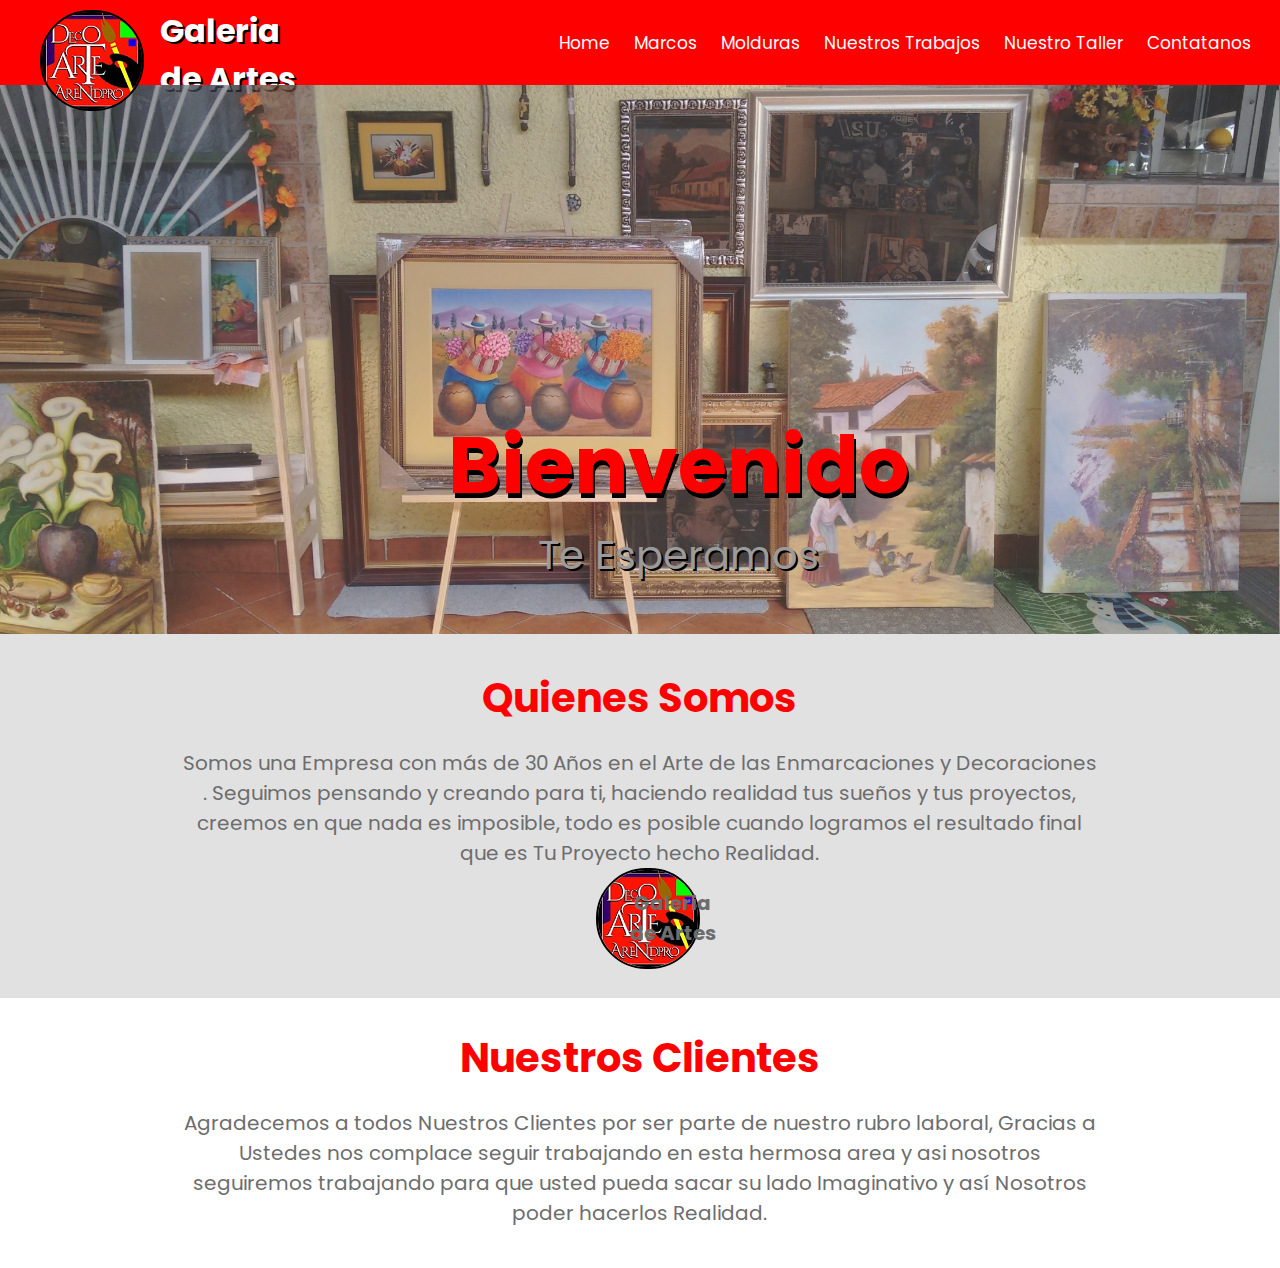
==== index.htm @ d9feb059 "Diseño Principal" ====
<!DOCTYPE html>
<html lang="en">

<head>
    <meta charset="UTF-8">
    <meta name="viewport" content="width=device-width, initial-scale=1.0">
    <meta http-equiv="X-UA-Compatible" content="ie=edge">
    <link rel="stylesheet" href="static/css/style.css">
    <link rel="stylesheet" href="static/css/efectos.css">
    <title>Document</title>
</head>

<body>
    <nav class="container-menu">
        <div class="logo">
            <div class="imagen">
                <img src="static/img/logo_1.png" alt="">
            </div>
            <div class="texto">
                <h1>Galeria <br> de Artes</h1>
            </div>
        </div>
        <ul class="menu">
            <li><a href="index.htm">Home</a></li>
            <li><a href="marcos.htm">Marcos</a></li>
            <li><a href="molduras.htm">Molduras</a></li>
            <li><a href="nuestros-trabajos.htm">Nuestros Trabajos</a></li>
            <li><a href="">Nuestro Taller</a></li>
            <li><a href="">Contatanos</a></li>
        </ul>
    </nav>

    <div class="container-carousel">
        <div class="slide-01">
            <div class="imagen">
                <img src="static/img/carousel/slide01.jpg" alt="">
            </div>
            <div class="texto">
                <h1>Bienvenido</h1>
                <p>Te Esperamos</p>
            </div>
        </div>
        <div class="slide-02 remove">
            <div class="imagen">
                <img src="static/img/carousel/slide02.jpg" alt="">
            </div>
            <div class="texto">
                <h1>Bienvenido</h1>
                <p>Te Esperamos</p>
            </div>
        </div>
        <div class="slide-03 remove">
            <div class="imagen">
                <img src="static/img/carousel/slide03.jpg" alt="">
            </div>
            <div class="texto">
                <h1>Bienvenido</h1>
                <p>Te Esperamos</p>
            </div>
        </div>
    </div>

    <div class="container-nosotros">
        <div class="titulo">
            <h1>Quienes Somos</h1>
        </div>
        <div class="texto">
            <p>Somos una Empresa con más de 30 Años en el Arte de las Enmarcaciones y Decoraciones . Seguimos pensando y
                creando para ti, haciendo realidad tus sueños y tus proyectos, creemos en que nada es imposible, todo es
                posible cuando logramos el resultado final que es Tu Proyecto hecho Realidad.</p>
        </div>
        <div class="logo">
            <div class="imagen">
                <img src="static/img/logo_1.png" alt="">
            </div>
            <div class="texto">
                <h1>Galeria <br> de Artes</h1>
            </div>
        </div>
    </div>

    <div class="container-clientes">
        <div class="titulo">
            <h1>Nuestros Clientes</h1>
        </div>
        <div class="texto">
            <p>Agradecemos a todos Nuestros Clientes por ser parte de nuestro rubro laboral, Gracias a Ustedes nos
                complace seguir trabajando en esta hermosa area y asi nosotros seguiremos trabajando para que usted
                pueda sacar su lado Imaginativo y así Nosotros poder hacerlos Realidad.
            </p>
        </div>
    </div>



</body>

</html>
---- static/css/style.css ----
@import 'https://fonts.googleapis.com/css2?family=Poppins&display=swap';

:root {
    --red: #FF0000;
    --gray: #9B9B9B;
    --lightgray: #E1E1E1;
    --darkgray: #6D6D6D;
}

* {
    margin: 0;
    padding: 0;
}

body {
    background-color: var(--lightgray);
}

.linea-roja hr {
    border: 2px solid var(--red);
}


.container-menu {
    display: grid;
    grid-template-columns: repeat(7, 1fr);
    grid-template-rows: repeat(1, 85px);
    background-color: var(--red);
}

.container-menu .logo {
    grid-column: 1/4;
    display: grid;
    grid-template-columns: repeat(3, 100px);
}

.container-menu .logo .imagen {
    grid-column: 1/2;
    position: relative;
    top: 10px;
    left: 40px;
    z-index: 3;
}

.container-menu .logo .texto {
    grid-column: 2/-1;
    position: relative;
    top: 7px;
    left: 60px;
}

.container-menu .logo .imagen img {
    max-width: 100%;
    border-radius: 50px;
    border: 2px solid black;
}

.container-menu .logo .texto h1 {
    font-family: 'Poppins';
    color: white;
    text-shadow: 2px 2px black;
}

.container-menu .menu {
    grid-column: 4/8;
    position: relative;
    top: 30px;
}

.container-menu .menu li {
    display: inline;
    margin: 10px;
}

.container-menu .menu li a {
    text-decoration: none;
    color: white;
    font-family: 'Poppins';
    font-size: 17px;
}





.container-carousel {
    display: grid;
    grid-template-columns: repeat(7, 1fr);
    z-index: 2;
}

.container-carousel .slide-01,
.container-carousel .slide-02,
.container-carousel .slide-03 {
    grid-column: 1/-1;
}

.container-carousel .slide-01 .texto,
.container-carousel .slide-02 .texto,
.container-carousel .slide-03 .texto {
    position: absolute;
    top: 45%;
    left: 35%;
}   

.container-carousel .slide-01 .imagen img ,
.container-carousel .slide-02 .imagen img ,
.container-carousel .slide-03 .imagen img  {
    max-width: 100%;
    opacity: .8;
}

.container-carousel .slide-01 .texto h1,
.container-carousel .slide-02 .texto h1,
.container-carousel .slide-03 .texto h1 {
    font-family: 'Poppins';
    color: var(--red);
    font-size: 80px;
    text-shadow: 2px 5px black;
}   

.container-carousel .slide-01 .texto p,
.container-carousel .slide-02 .texto p,
.container-carousel .slide-03 .texto p {
    font-family: 'Poppins';
    color: var(--gray);
    font-size: 40px;
    text-align: center;
    text-shadow: 2px 2px black;
}   





.container-nosotros {
    display: grid;
    grid-template-columns: repeat(7, 1fr);
    grid-template-rows: repeat(4, 90px);
}

.container-nosotros .titulo {
    grid-column: 3/6;
    grid-row: 1/2;
    text-align: center;
    position: relative;
    top: 30px;
}

.container-nosotros .texto {
    grid-column: 2/7;
    grid-row: 2/3;
    text-align: center;
    position: relative;
    top: 20px;
}

.container-nosotros .titulo h1 {
    font-family: 'Poppins';
    color: var(--red);
    font-size: 40px;
}

.container-nosotros .texto p {
    font-family: 'Poppins';
    font-size: 20px;
    color: var(--darkgray);
}

.container-nosotros .logo {
    grid-column: 1/-1;
    grid-row: 3/4;
    display: grid;
    grid-template-columns: repeat(7, 1fr);
    position: relative;
    top: 50px;
}

.container-nosotros .logo .imagen {
    grid-column: 3/5;
    grid-row: 1/2;
    position: relative;
    left: 230px;
}

.container-nosotros .logo .texto {
    grid-column: 4/7;
    grid-row: 1/2;
    position: relative;
    right: 150px;
    top: 20px;
}

.container-nosotros .logo .imagen img {
    max-width: 100%;
    border-radius: 50px;
    border: 2px solid black;
}

.container-nosotros .logo .texto h1 {
    font-family: 'Poppins';
    color: var(--darkgray);
    font-size: 20px;
}





.container-clientes {
    display: grid;
    grid-template-columns: repeat(7, 1fr);
    grid-template-rows: repeat(3, 90px);
    background-color: white;
}

.container-clientes .titulo {
    grid-column: 3/6;
    grid-row: 1/2;
    text-align: center;
    position: relative;
    top: 30px;
}

.container-clientes .texto {
    grid-column: 2/7;
    grid-row: 2/3;
    text-align: center;
    position: relative;
    top: 20px;
}

.container-clientes .titulo h1 {
    font-family: 'Poppins';
    font-size: 40px;
    color: var(--red);

}

.container-clientes .texto p {
    font-family: 'Poppins';
    font-size: 20px;
    color: var(--darkgray);
}


/* ------------------------------------------------- */
.container-marcos {
    display: grid;
    grid-template-columns: repeat(7, 1fr);
    grid-template-rows: repeat(7, 120px);
}

.container-marcos .titulo {
    grid-column: 3/6;
    grid-row: 1/2;
    text-align: center;
    position: relative;
    top: 30px;
}

.container-marcos .galeria {
    grid-column: 1/9;
    display: grid;
    grid-template-columns: repeat(10, 1fr);
}

.container-marcos .galeria .columns {
    grid-column: 1/-1;
    display: grid;
    grid-template-columns: repeat(10, 1fr);
}

.container-marcos .galeria .imagen-01 {
    grid-column: 2/4;
    grid-row: 1/2;
    position: relative;
    right: 30px;
}

.container-marcos .galeria .imagen-02 {
    grid-column: 4/6;
    position: relative;
    right: 10px;
}

.container-marcos .galeria .imagen-03 {
    grid-column: 6/8;
    position: relative;
    left: 10px;
}

.container-marcos .galeria .imagen-04 {
    grid-column: 8/10;
    position: relative;
    left: 30px;
}

.container-marcos .titulo h1 {
    font-size: 40px;
    font-family: 'Poppins';
    color: var(--red);
}

.container-marcos .galeria .imagen-01 img,
.container-marcos .galeria .imagen-02 img,
.container-marcos .galeria .imagen-03 img,
.container-marcos .galeria .imagen-04 img {
    max-width: 100%;
    border-radius: 20px;
}

/* ------------------------------------------------- */

.container-molduras {
    display: grid;
    grid-template-columns: repeat(7, 1fr);
    grid-template-rows: repeat(4, 120px);
}

.container-molduras .titulo {
    grid-column: 3/6;
    grid-row: 1/2;
    text-align: center;
    position: relative;
    top: 30px;
}

.container-molduras .titulo h1 {
    color: var(--red);
    font-family: 'Poppins';
    font-size: 40px;
}

.container-molduras .galeria {
    grid-column: 1/-1;
    display: grid;
    grid-template-columns: repeat(12, 1fr);
}

.container-molduras .galeria .columns {
    grid-column: 1/-1;
    display: grid;
    grid-template-columns: repeat(13, 1fr);
}

.container-molduras .galeria .columns .imagen-01 {
    grid-column: 2/4;
    grid-row: 1/2;
    position: relative;
    left: 20px;
}

.container-molduras .galeria .columns .imagen-02 {
    grid-column: 4/6;
    grid-row: 1/2;
    position: relative;
    left: 40px;
}

.container-molduras .galeria .columns .imagen-03 {
    grid-column: 6/8;
    grid-row: 1/2;
    position: relative;
    left: 60px;
}

.container-molduras .galeria .columns .imagen-04 {
    grid-column: 8/10;
    grid-row: 1/2;
    position: relative;
    left: 80px;
}

.container-molduras .galeria .columns .imagen-05 {
    grid-column: 10/12;
    grid-row: 1/2;
    position: relative;
    left: 100px;
}

.container-molduras .galeria .columns .imagen-01 img,
.container-molduras .galeria .columns .imagen-02 img,
.container-molduras .galeria .columns .imagen-03 img,
.container-molduras .galeria .columns .imagen-04 img,
.container-molduras .galeria .columns .imagen-05 img {
    max-width: 100%;
    border-radius: 20px;
    border: 4px solid black;
    border: 2px solid var(--darkgray);
}

/* ---------------------------------------------------- */






.container-trabajos {
    display: grid;
    grid-template-columns: repeat(7, 1fr);
    grid-template-rows: repeat(7, 100px);
}

.container-trabajos .titulo {
    grid-column: 3/6;
    grid-row: 1/2;
    text-align: center;
    position: relative;
    top: 30px;
}

.container-trabajos .titulo h1 {
    color: var(--red);
    font-family: 'Poppins';
    font-size: 40px;
}

.container-trabajos .filtro {
    grid-column: 2/7;
    grid-row: 2/3;
    text-align: center;
    position: relative;
    top: 40px;
}

.container-trabajos .filtro a {
    padding: 15px;
    text-decoration: none;
    color: white;
    background-color: var(--red);
    font-size: 17px;
    font-family: 'Poppins';
    border: .1px solid var(--red);
    border-radius: 10px;
    outline: none;
}

.container-trabajos .contenido {
    grid-column: 1/-1;
    display: grid;
    grid-template-columns: repeat(7, 1fr);
    position: relative;
    top: 30px;
}

.container-trabajos .contenido .crewuel {
    grid-column: 1/-1;
}

.container-trabajos .contenido .crewuel .titulo {
    grid-column: 3/6;
    position: relative;
    top: 0px;
}

.container-trabajos .contenido .crewuel .galeria {
    grid-column: 1/-1;
    display: grid;
    grid-template-columns: repeat(7, 1fr);
    position: relative;
    top: 20px;
}

.container-trabajos .contenido .crewuel .galeria .columns {
    grid-column: 1/-1;
    display: grid;
    grid-template-columns: repeat(6, 1fr);
}

.container-trabajos .contenido .crewuel .galeria .columns .imagen-01 {
    grid-column: 2/3;
    position: relative;
    right: 40px;
}

.container-trabajos .contenido .crewuel .galeria .columns .imagen-02 {
    grid-column: 3/4;
    position: relative;
    right: 20px;
}

.container-trabajos .contenido .crewuel .galeria .columns .imagen-03 {
    grid-column: 4/5;
}

.container-trabajos .contenido .crewuel .galeria .columns .imagen-04 {
    grid-column: 5/6;
    position: relative;
    left: 20px;
}

.container-trabajos .contenido .crewuel .galeria .columns .imagen-01 img,
.container-trabajos .contenido .crewuel .galeria .columns .imagen-02 img,
.container-trabajos .contenido .crewuel .galeria .columns .imagen-03 img,
.container-trabajos .contenido .crewuel .galeria .columns .imagen-04 img {
    max-width: 100%;
    border-radius: 20px;
}


.container-trabajos .contenido .oleo {
    grid-column: 1/-1;
}

.container-trabajos .contenido .oleo .titulo {
    grid-column: 3/6;
    position: relative;
    top: 0px;
}

.container-trabajos .contenido .oleo .galeria {
    grid-column: 1/-1;
    display: grid;
    grid-template-columns: repeat(7, 1fr);
    position: relative;
    top: 20px;
}

.container-trabajos .contenido .oleo .galeria .columns {
    grid-column: 1/-1;
    display: grid;
    grid-template-columns: repeat(8, 1fr);
}

.container-trabajos .contenido .oleo .galeria .columns .imagen-01 {
    grid-column: 2/4;
    position: relative;
    right: 40px;
}

.container-trabajos .contenido .oleo .galeria .columns .imagen-02 {
    grid-column: 4/6;
    position: relative;
    right: 20px;
}

.container-trabajos .contenido .oleo .galeria .columns .imagen-03 {
    grid-column: 6/8;
}

.container-trabajos .contenido .oleo .galeria .columns .imagen-01 img,
.container-trabajos .contenido .oleo .galeria .columns .imagen-02 img,
.container-trabajos .contenido .oleo .galeria .columns .imagen-03 img {
    max-width: 100%;
    border-radius: 20px;
}


.container-trabajos .contenido .caja-decorativa {
    grid-column: 1/-1;
}

.container-trabajos .contenido .caja-decorativa .titulo {
    grid-column: 3/6;
    position: relative;
    top: 0px;
}

.container-trabajos .contenido .caja-decorativa .galeria {
    grid-column: 1/-1;
    display: grid;
    grid-template-columns: repeat(7, 1fr);
    position: relative;
    top: 20px;
}

.container-trabajos .contenido .caja-decorativa .galeria .columns {
    grid-column: 1/-1;
    display: grid;
    grid-template-columns: repeat(6, 1fr);
}

.container-trabajos .contenido .caja-decorativa .galeria .columns .imagen-01 {
    grid-column: 2/3;
    position: relative;
    right: 40px;
}

.container-trabajos .contenido .caja-decorativa .galeria .columns .imagen-02 {
    grid-column: 3/4;
    position: relative;
    right: 20px;
}

.container-trabajos .contenido .caja-decorativa .galeria .columns .imagen-03 {
    grid-column: 4/5;
}

.container-trabajos .contenido .caja-decorativa .galeria .columns .imagen-04 {
    grid-column: 5/6;
    position: relative;
    left: 20px;
}

.container-trabajos .contenido .caja-decorativa .galeria .columns .imagen-01 img,
.container-trabajos .contenido .caja-decorativa .galeria .columns .imagen-02 img,
.container-trabajos .contenido .caja-decorativa .galeria .columns .imagen-03 img,
.container-trabajos .contenido .caja-decorativa .galeria .columns .imagen-04 img {
    max-width: 100%;
    border-radius: 20px;
}



.container-trabajos .contenido .retratos {
    grid-column: 1/-1;
}

.container-trabajos .contenido .retratos .titulo {
    grid-column: 3/6;
    position: relative;
    top: 0px;
}

.container-trabajos .contenido .retratos .galeria {
    grid-column: 1/-1;
    display: grid;
    grid-template-columns: repeat(7, 1fr);
    position: relative;
    top: 20px;
}

.container-trabajos .contenido .retratos .galeria .columns {
    grid-column: 1/-1;
    display: grid;
    grid-template-columns: repeat(6, 1fr);
}

.container-trabajos .contenido .retratos .galeria .columns .imagen-01 {
    grid-column: 2/3;
    position: relative;
    right: 40px;
}

.container-trabajos .contenido .retratos .galeria .columns .imagen-02 {
    grid-column: 3/4;
    position: relative;
    right: 20px;
}

.container-trabajos .contenido .retratos .galeria .columns .imagen-03 {
    grid-column: 4/5;
}

.container-trabajos .contenido .retratos .galeria .columns .imagen-04 {
    grid-column: 5/6;
    position: relative;
    left: 20px;
}

.container-trabajos .contenido .retratos .galeria .columns .imagen-01 img,
.container-trabajos .contenido .retratos .galeria .columns .imagen-02 img,
.container-trabajos .contenido .retratos .galeria .columns .imagen-03 img,
.container-trabajos .contenido .retratos .galeria .columns .imagen-04 img {
    max-width: 100%;
    border-radius: 20px;
}





.container-trabajos .contenido .cuadros {
    grid-column: 1/-1;
}

.container-trabajos .contenido .cuadros .titulo {
    grid-column: 3/6;
    position: relative;
    top: 0px;
}

.container-trabajos .contenido .cuadros .galeria {
    grid-column: 1/-1;
    display: grid;
    grid-template-columns: repeat(7, 1fr);
    position: relative;
    top: 20px;
}

.container-trabajos .contenido .cuadros .galeria .columns {
    grid-column: 1/-1;
    display: grid;
    grid-template-columns: repeat(8, 1fr);
}

.container-trabajos .contenido .cuadros .galeria .columns .imagen-01 {
    grid-column: 2/4;
    position: relative;
    right: 40px;
}

.container-trabajos .contenido .cuadros .galeria .columns .imagen-02 {
    grid-column: 4/6;
    position: relative;
    right: 20px;
}

.container-trabajos .contenido .cuadros .galeria .columns .imagen-03 {
    grid-column: 6/8;
}

.container-trabajos .contenido .cuadros .galeria .columns .imagen-01 img,
.container-trabajos .contenido .cuadros .galeria .columns .imagen-02 img,
.container-trabajos .contenido .cuadros .galeria .columns .imagen-03 img {
    max-width: 100%;
    border-radius: 20px;
}
---- static/css/efectos.css ----
.remove {
    display: none;
}
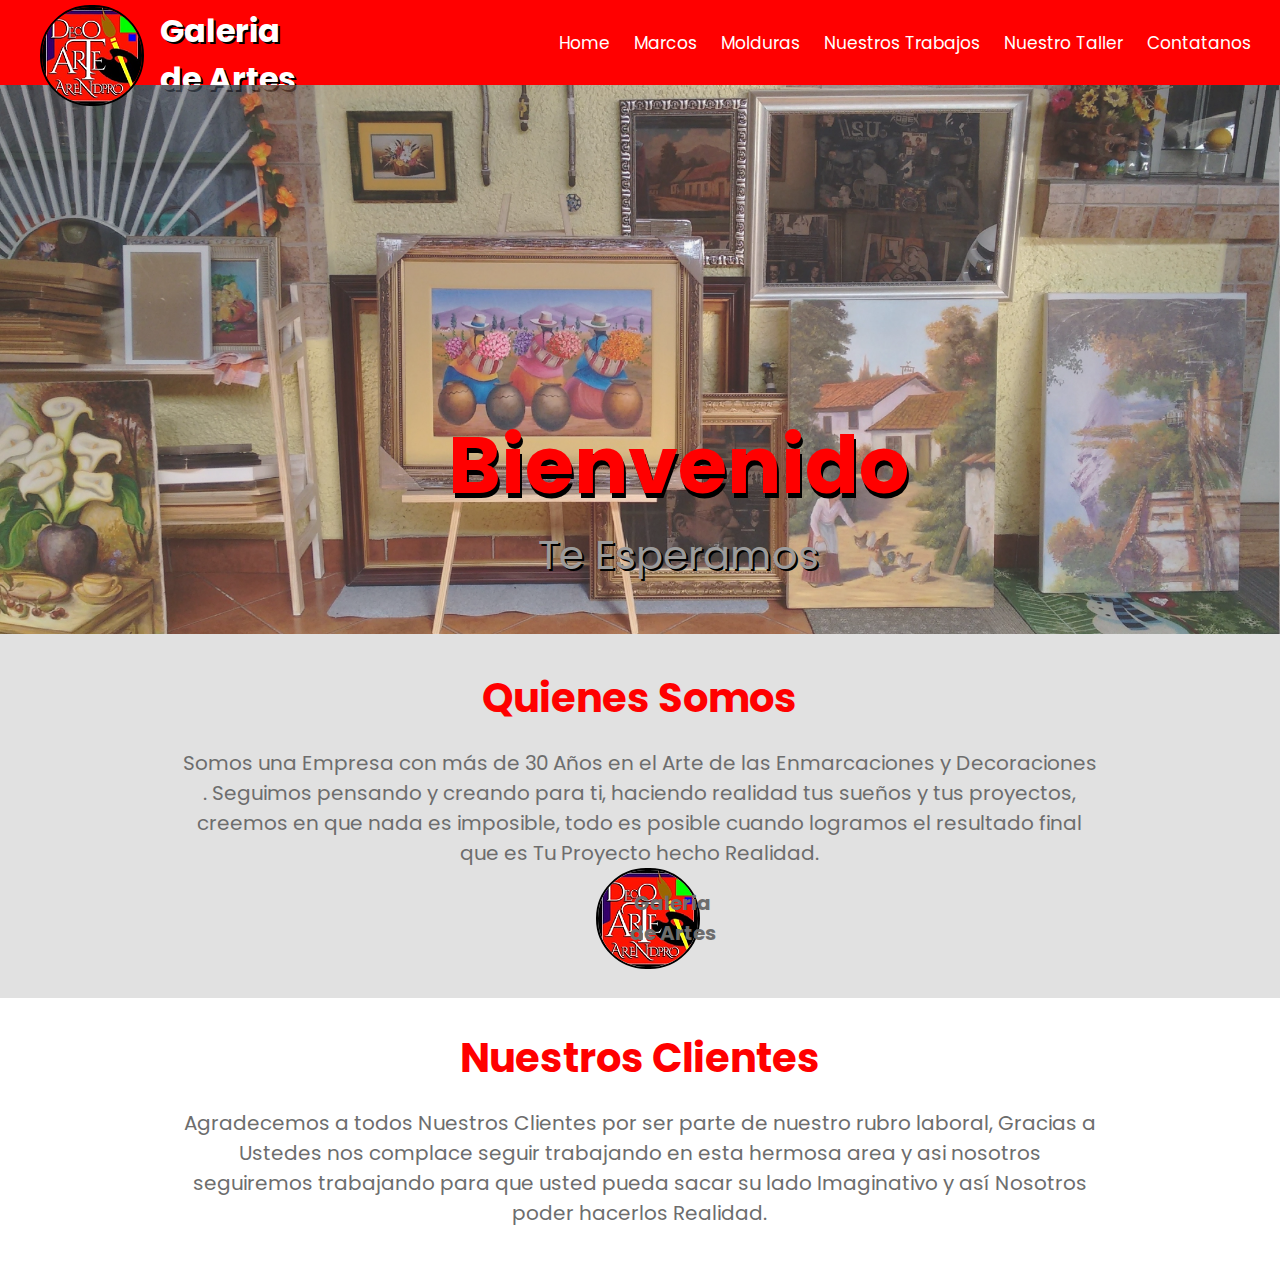
==== commit c5a96ba2: "Creacion de Vista nuestro_taller.htm, se le cambia el menu a todas las vistas llamando a la vista re" ====
--- a/index.htm
+++ b/index.htm
@@ -25,7 +25,7 @@
             <li><a href="marcos.htm">Marcos</a></li>
             <li><a href="molduras.htm">Molduras</a></li>
             <li><a href="nuestros-trabajos.htm">Nuestros Trabajos</a></li>
-            <li><a href="">Nuestro Taller</a></li>
+            <li><a href="nuestro_taller.htm">Nuestro Taller</a></li>
             <li><a href="">Contatanos</a></li>
         </ul>
     </nav>
--- a/static/css/style.css
+++ b/static/css/style.css
@@ -37,7 +37,7 @@
 .container-menu .logo .imagen {
     grid-column: 1/2;
     position: relative;
-    top: 10px;
+    top: 5px;
     left: 40px;
     z-index: 3;
 }
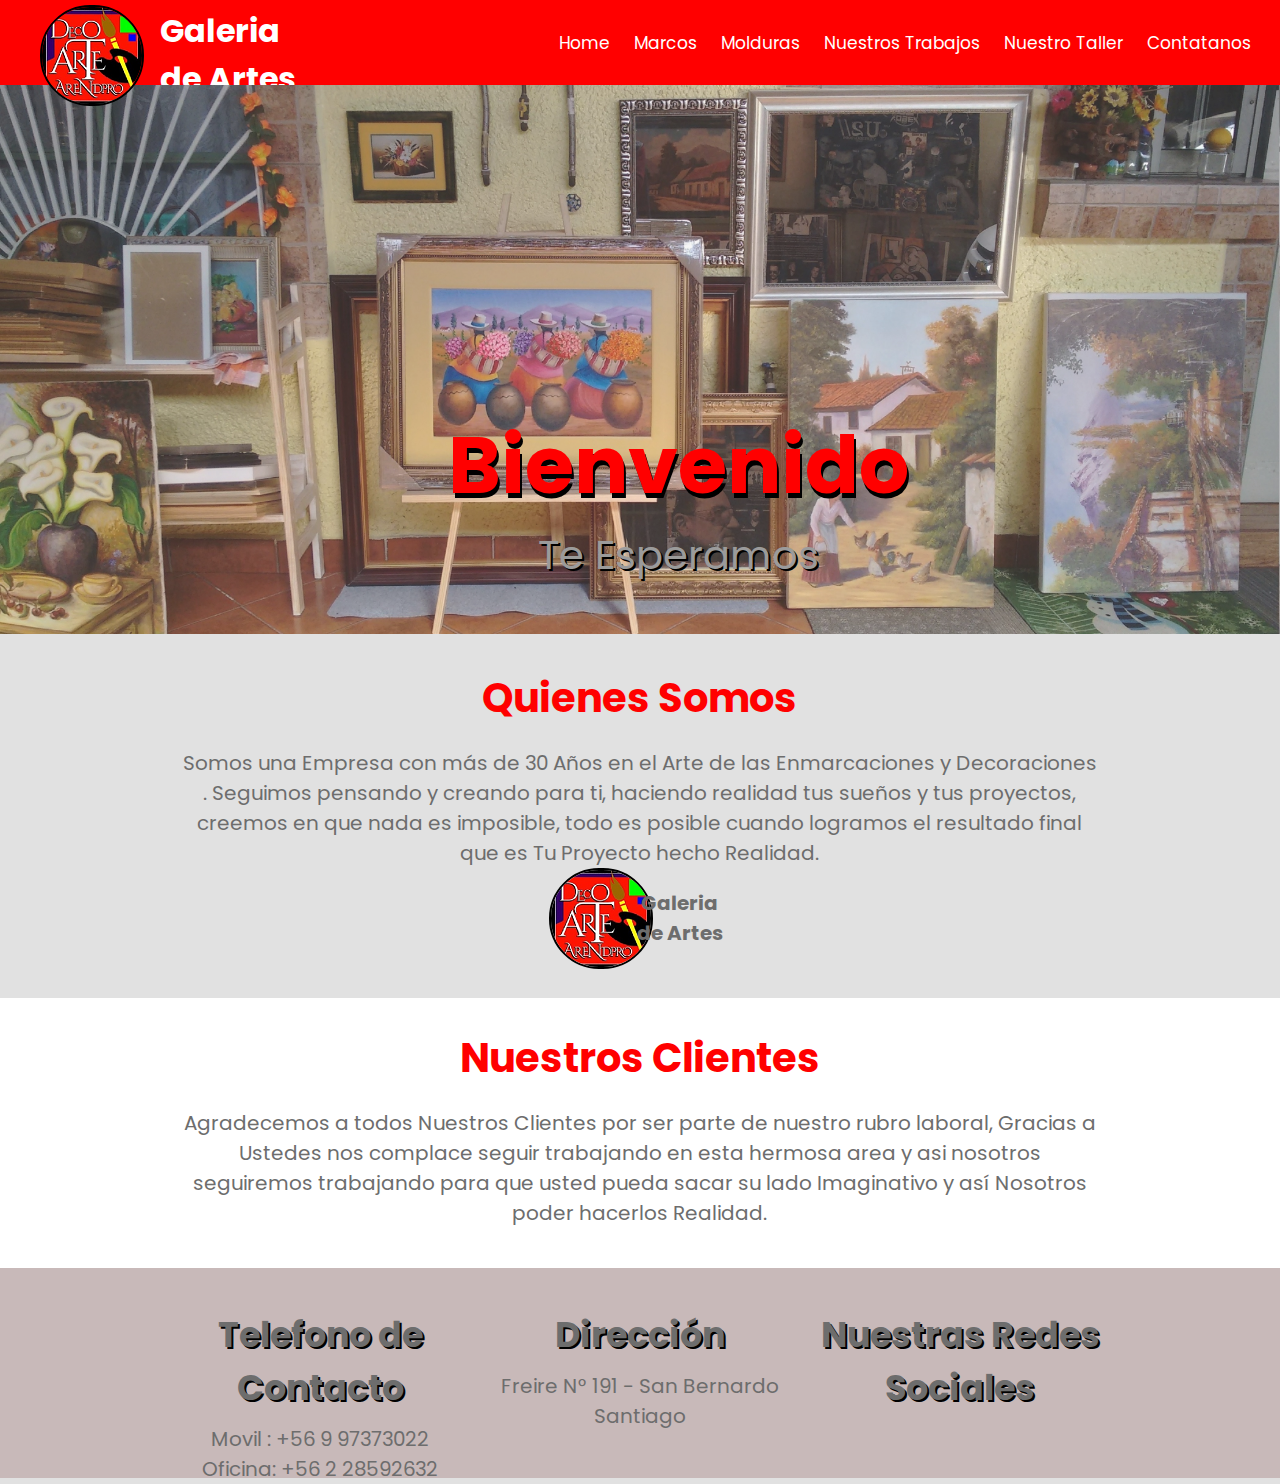
==== commit 53b65165: "Footer Creado y vistas ajustadas" ====
--- a/index.htm
+++ b/index.htm
@@ -26,7 +26,7 @@
             <li><a href="molduras.htm">Molduras</a></li>
             <li><a href="nuestros-trabajos.htm">Nuestros Trabajos</a></li>
             <li><a href="nuestro_taller.htm">Nuestro Taller</a></li>
-            <li><a href="">Contatanos</a></li>
+            <li><a href="contacto.htm">Contatanos</a></li>
         </ul>
     </nav>
 
@@ -91,6 +91,21 @@
         </div>
     </div>
 
+    <footer class="footer">
+        <div class="contacto">
+            <h1>Telefono de Contacto</h1>
+            <p>Movil : <span>+56 9 97373022</span></p>
+            <p>Oficina: <span>+56 2 28592632</span></p>
+        </div>
+        <div class="direccion">
+            <h1>Dirección</h1>
+            <p>Freire N° 191 - San Bernardo <br>Santiago</p>
+        </div>
+        <div class="rr-ss">
+            <h1>Nuestras Redes Sociales</h1>
+        </div>
+    </footer>
+
 
 
 </body>
--- a/static/css/style.css
+++ b/static/css/style.css
@@ -5,6 +5,7 @@
     --gray: #9B9B9B;
     --lightgray: #E1E1E1;
     --darkgray: #6D6D6D;
+    --footer: #C8B9B9;
 }
 
 * {
@@ -58,7 +59,6 @@
 .container-menu .logo .texto h1 {
     font-family: 'Poppins';
     color: white;
-    text-shadow: 2px 2px black;
 }
 
 .container-menu .menu {
@@ -77,6 +77,54 @@
     color: white;
     font-family: 'Poppins';
     font-size: 17px;
+}
+
+
+
+.footer {
+    display: grid;
+    grid-template-columns: repeat(8, 1fr);
+    grid-template-rows: repeat(3, 70px);
+    background-color: var(--footer);
+}
+
+.footer .contacto {
+    grid-column: 2/4;
+    position: relative;
+    top: 40px;
+    text-align: center;
+}
+
+.footer .direccion {
+    grid-column: 4/6;
+    position: relative;
+    top: 40px;
+    text-align: center;
+}
+
+.footer .rr-ss {
+    grid-column: 6/8;
+    position: relative;
+    top: 40px;
+    text-align: center;
+}
+
+.footer .contacto h1,
+.footer .direccion h1,
+.footer .rr-ss h1 {
+    color: var(--darkgray);
+    font-family: 'Poppins';
+    text-shadow: 2px 2px black;
+    font-size: 35px;
+}
+
+.footer .contacto p,
+.footer .direccion p {
+    position: relative;
+    top: 10px;
+    font-family: 'Poppins';
+    color: var(--darkgray);
+    font-size: 20px;
 }
 
 
@@ -177,18 +225,17 @@
 }
 
 .container-nosotros .logo .imagen {
-    grid-column: 3/5;
-    grid-row: 1/2;
-    position: relative;
-    left: 230px;
+    grid-column: 4/5;
+    grid-row: 1/2;
+    position: relative;
 }
 
 .container-nosotros .logo .texto {
-    grid-column: 4/7;
-    grid-row: 1/2;
-    position: relative;
-    right: 150px;
+    grid-column: 4/5;
+    grid-row: 1/2;
+    position: relative;
     top: 20px;
+    left: 40px;
 }
 
 .container-nosotros .logo .imagen img {
@@ -248,7 +295,7 @@
 .container-marcos {
     display: grid;
     grid-template-columns: repeat(7, 1fr);
-    grid-template-rows: repeat(7, 120px);
+    grid-template-rows: repeat(16, 120px);
 }
 
 .container-marcos .titulo {
@@ -256,13 +303,15 @@
     grid-row: 1/2;
     text-align: center;
     position: relative;
-    top: 30px;
+    top: 42px;
 }
 
 .container-marcos .galeria {
     grid-column: 1/9;
     display: grid;
     grid-template-columns: repeat(10, 1fr);
+    position: relative;
+    top: 30px;
 }
 
 .container-marcos .galeria .columns {
@@ -315,7 +364,7 @@
 .container-molduras {
     display: grid;
     grid-template-columns: repeat(7, 1fr);
-    grid-template-rows: repeat(4, 120px);
+    grid-template-rows: repeat(9, 120px);
 }
 
 .container-molduras .titulo {
@@ -323,7 +372,7 @@
     grid-row: 1/2;
     text-align: center;
     position: relative;
-    top: 30px;
+    top: 42px;
 }
 
 .container-molduras .titulo h1 {
@@ -336,6 +385,8 @@
     grid-column: 1/-1;
     display: grid;
     grid-template-columns: repeat(12, 1fr);
+    position: relative;
+    top: 20px;
 }
 
 .container-molduras .galeria .columns {
@@ -400,7 +451,7 @@
 .container-trabajos {
     display: grid;
     grid-template-columns: repeat(7, 1fr);
-    grid-template-rows: repeat(7, 100px);
+    grid-template-rows: repeat(13, 100px);
 }
 
 .container-trabajos .titulo {
@@ -707,4 +758,225 @@
 .container-trabajos .contenido .cuadros .galeria .columns .imagen-03 img {
     max-width: 100%;
     border-radius: 20px;
-}+}
+
+
+/* ---------------------------------------------------------------- */
+
+
+
+.container-taller {
+    display: grid;
+    grid-template-columns: repeat(7, 1fr);
+    grid-template-rows: repeat(20, 98px);
+}
+
+.container-taller .titulo {
+    grid-column: 3/6;
+    grid-row: 1/2;
+    text-align: center;
+    position: relative;
+    top: 30px;
+}
+
+.container-taller .titulo h1 {
+    color: var(--red);
+    font-family: 'Poppins';
+    font-size: 40px;
+}
+
+.container-taller .galeria {
+    grid-column: 1/-1;
+    display: grid;
+    grid-template-columns: repeat(7, 1fr);
+    position: relative;
+    top: 20px;
+}
+
+.container-taller .galeria .columns {
+    grid-column: 1/-1;
+    display: grid;
+    grid-template-columns: repeat(8, 1fr);
+}
+
+.container-taller .galeria .columns .foto-01 {
+    grid-column: 2/4;
+    position: relative;
+    right: 20px;
+}
+
+.container-taller .galeria .columns .foto-02 {
+    grid-column: 4/6;
+}
+
+.container-taller .galeria .columns .foto-03 {
+    grid-column: 6/8;
+    position: relative;
+    left: 20px;
+}
+
+
+.container-taller .galeria .columns .foto-01 img,
+.container-taller .galeria .columns .foto-02 img,
+.container-taller .galeria .columns .foto-03 img {
+    max-width: 100%;
+    border-radius: 20px;
+}
+
+
+/* -------------------------------------------------- */
+
+
+
+.container-contacto {
+    display: grid;
+    grid-template-columns: repeat(7, 1fr);
+    grid-template-rows: repeat(12, 100px);
+}
+
+.container-contacto .titulo {
+    grid-column: 2/7;
+    grid-row: 1/2;
+    text-align: center;
+    position: relative;
+    top: 30px;
+}
+
+.container-contacto .formulario {
+    grid-column: 1/-1;
+    display: grid;
+    grid-template-columns: repeat(8, 1fr);
+    grid-template-rows: repeat(7, 100px);
+    position: relative;
+    top: 40px;
+}
+
+.container-contacto .formulario .nombre {
+    grid-column: 4/5;
+    grid-row: 1/2;
+    text-align: center;
+    position: relative;
+    right: 20px;
+}
+
+.container-contacto .formulario .apellido {
+    grid-column: 5/6;
+    grid-row: 1/2;
+    text-align: center;
+    position: relative;
+    left: 20px;
+}
+
+.container-contacto .formulario .telefono {
+    grid-column: 4/5;
+    grid-row: 2/3;
+    text-align: center;
+    position: relative;
+    right: 20px;
+}
+
+.container-contacto .formulario .correo {
+    grid-column: 5/6;
+    grid-row: 2/3;
+    text-align: center;
+    position: relative;
+    left: 20px;
+}
+
+.container-contacto .formulario .mensaje {
+    grid-column: 4/6;
+    grid-row: 3/4;
+    text-align: center;
+}
+
+.container-contacto .formulario .boton {
+    grid-column: 4/6;
+    grid-row: 5/6;
+    text-align: center;
+}
+
+.container-contacto .titulo h1 {
+    color: var(--red);
+    font-family: 'Poppins';
+    font-size: 40px;
+}
+
+.container-contacto .formulario .nombre p,
+.container-contacto .formulario .apellido p,
+.container-contacto .formulario .telefono p,
+.container-contacto .formulario .correo p,
+.container-contacto .formulario .mensaje p {
+    font-family: 'Poppins';
+    font-size: 17px;
+    color: var(--darkgray);
+}
+
+.container-contacto .formulario .nombre input,
+.container-contacto .formulario .apellido input,
+.container-contacto .formulario .telefono input,
+.container-contacto .formulario .correo input {
+    width: 100%;
+    height: 25%;
+    text-align: center;
+    font-family: 'Poppins';
+}
+
+
+.container-contacto .formulario .mensaje textarea {
+    width: 100%;
+    height: 150px;
+    resize: none;
+    text-align: center;
+    font-family: 'Poppins';
+}
+
+.container-contacto .formulario .boton input {
+    width: 100px;
+    height: 40px;
+    font-family: 'Poppins';
+    font-size: 15px;
+    color: white;
+    background-color: var(--red);
+    border: .5px solid var(--red);
+    border-radius: 10px;
+}
+
+
+.container-contacto .mapa {
+    grid-column: 1/-1;
+    grid-row: 7/10;
+    border-top: 1px solid var(--darkgray);
+    border-bottom: 1px solid var(--darkgray);
+}
+
+.container-contacto .logo {
+    grid-column: 1/-1;
+    grid-row: 11/12;
+    display: grid;
+    grid-template-columns: repeat(7, 1fr);
+}
+
+.container-contacto .logo .imagen {
+    grid-column: 4/5;
+    grid-row: 1/2;
+}
+
+.container-contacto .logo .texto {
+    grid-column: 5/6;
+    grid-row: 1/2;
+    position: relative;
+    right: 100px;
+}
+
+.container-contacto .logo .texto h1 {
+    font-family: 'Poppins';
+    color: var(--darkgray);
+}
+
+.container-contacto .logo .imagen img {
+    border-radius: 50px;
+    border: 2px solid black;
+}
+
+
+
--- a/static/css/efectos.css
+++ b/static/css/efectos.css
@@ -1,3 +1,3 @@
 .remove {
     display: none;
-}+}
